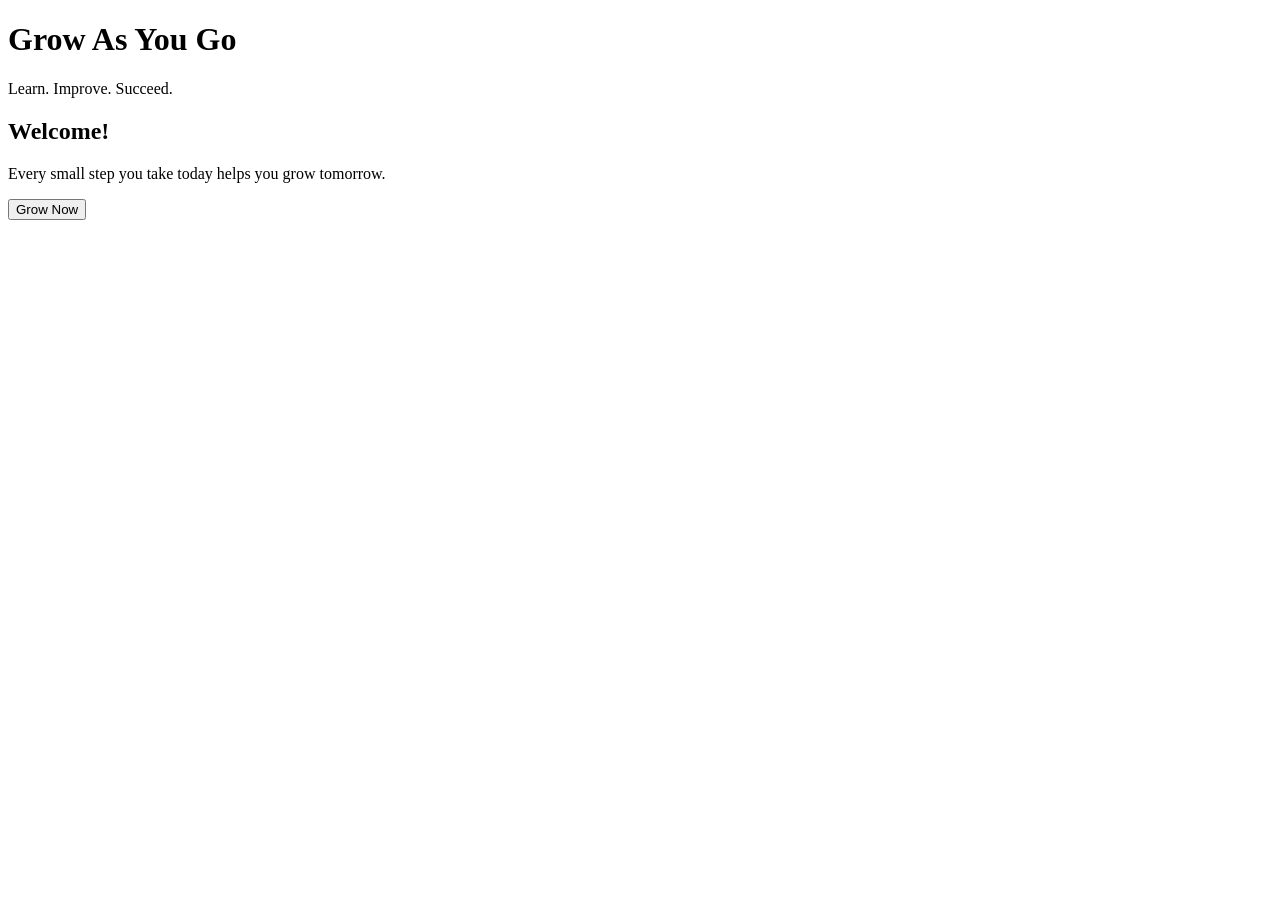
==== web/ai/palagtiwkent5-collab/Index.html @ bb175b32 "Create Index.html" ====
<!DOCTYPE html>
<html lang="en">
<head>
    <meta charset="UTF-8">
    <meta name="viewport" content="width=device-width, initial-scale=1.0">
    <title>Grow As You Go</title>
    <link rel="stylesheet" href="style.css">
</head>
<body>

<header>
    <h1>Grow As You Go</h1>
    <p>Learn. Improve. Succeed.</p>
</header>

<section class="content">
    <h2>Welcome!</h2>
    <p id="message">
        Every small step you take today helps you grow tomorrow.
    </p>

    <button onclick="changeMessage()">Grow Now</button>
</section>

<script src="script.js"></script>
</body>
</html>
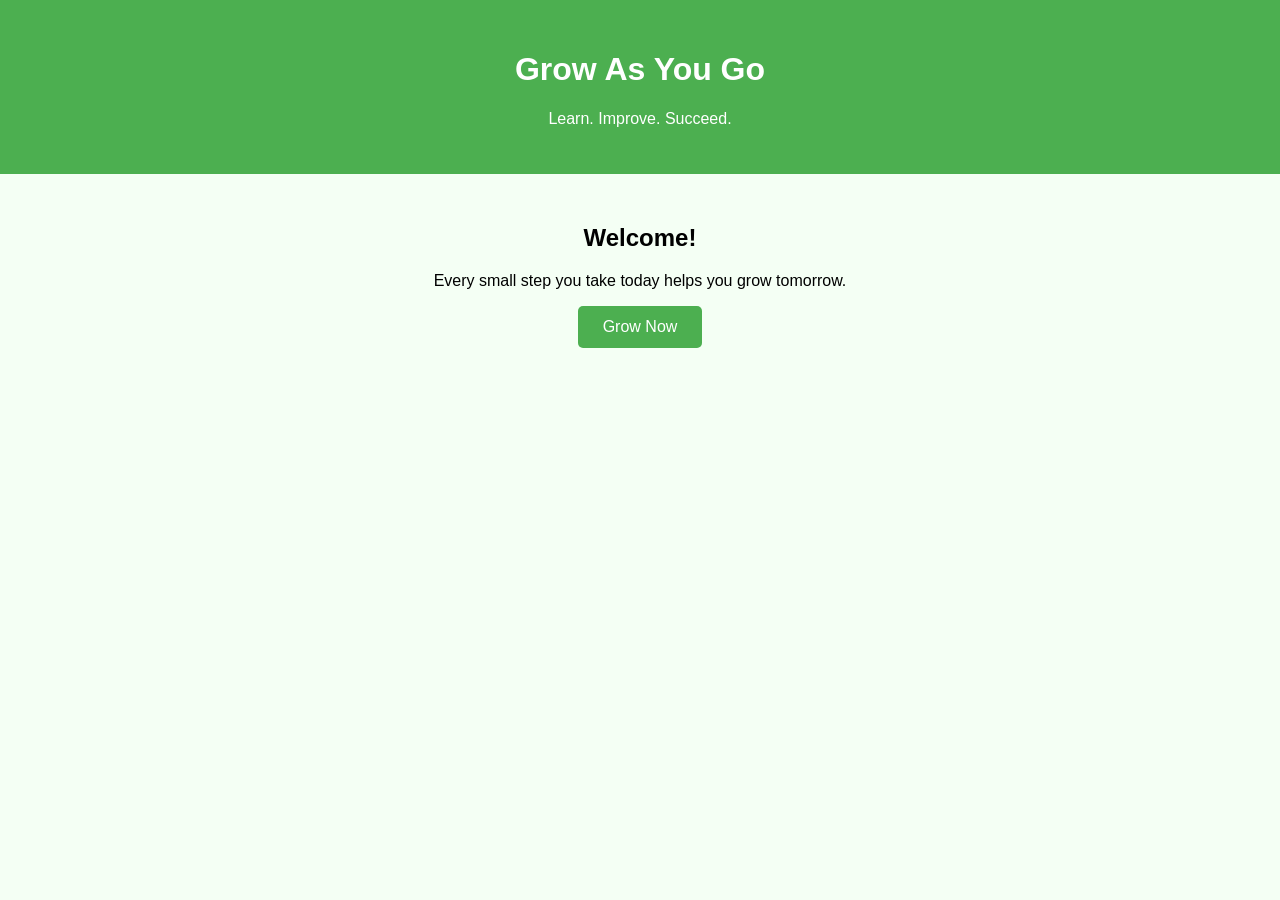
==== commit 1db1f8c2: "Add styles for prank link in Index.html Added CSS styles to format prank link appearance." ====
--- a/web/ai/palagtiwkent5-collab/Index.html
+++ b/web/ai/palagtiwkent5-collab/Index.html
@@ -5,6 +5,17 @@
     <meta name="viewport" content="width=device-width, initial-scale=1.0">
     <title>Grow As You Go</title>
     <link rel="stylesheet" href="style.css">
+    <style>
+        /* This keeps the prank link looking like normal text instead of turning bright blue */
+        #message a {
+            color: inherit;
+            text-decoration: none;
+            font-weight: bold;
+        }
+        #message a:hover {
+            text-decoration: underline;
+        }
+    </style>
 </head>
 <body>
 
--- a/web/ai/palagtiwkent5-collab/style.css
+++ b/web/ai/palagtiwkent5-collab/style.css
@@ -0,0 +1,30 @@
+body {
+    margin: 0;
+    font-family: Arial, sans-serif;
+    background: #f4fff4;
+    text-align: center;
+}
+
+header {
+    background: #4CAF50;
+    color: white;
+    padding: 30px;
+}
+
+.content {
+    margin: 50px;
+}
+
+button {
+    padding: 12px 25px;
+    font-size: 16px;
+    background: #4CAF50;
+    color: white;
+    border: none;
+    border-radius: 5px;
+    cursor: pointer;
+}
+
+button:hover {
+    background: #388E3C;
+}
